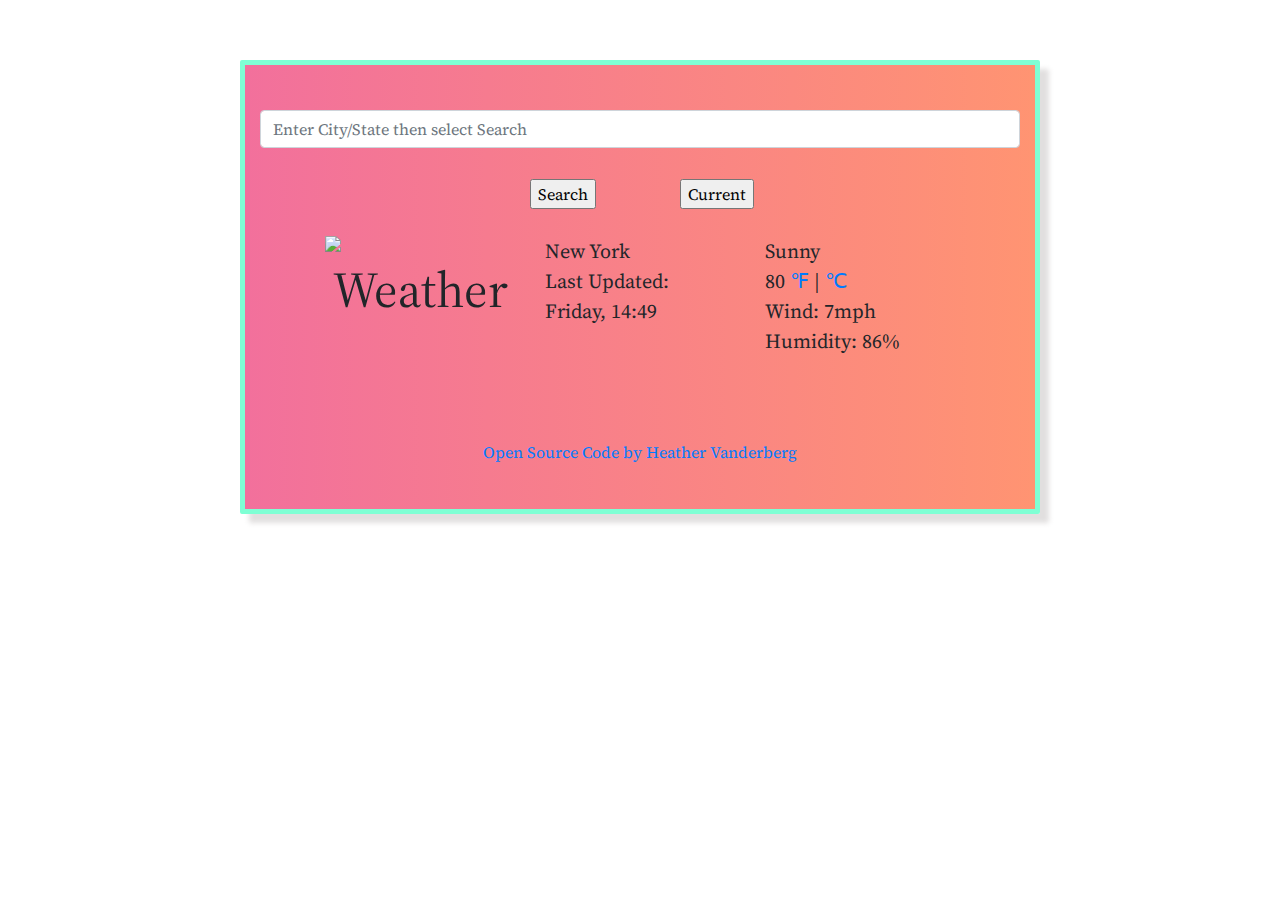
==== index.html @ 3ce9da76 "Update index.html" ====
<!DOCTYPE html>
<html lang="en">
  <head>
    <meta charset="UTF-8" />
    <meta http-equiv="X-UA-Compatible" content="IE=edge" />
    <meta name="viewport" content="width=device-width, initial-scale=1.0" />
    <title>Weather Wireframe</title>
    <link rel="stylesheet" href="weather.css" />
    <link
      rel="stylesheet"
      href="https://stackpath.bootstrapcdn.com/bootstrap/4.3.1/css/bootstrap.min.css"
      integrity="sha384-ggOyR0iXCbMQv3Xipma34MD+dH/1fQ784/j6cY/iJTQUOhcWr7x9JvoRxT2MZw1T"
      crossorigin="anonymous"
    />
    <link rel="preconnect" href="https://fonts.gstatic.com" />
    <link
      href="https://fonts.googleapis.com/css2?family=Lobster&family=Source+Serif+Pro&display=swap"
      rel="stylesheet"
    />
    <script src="https://unpkg.com/axios/dist/axios.min.js"></script>
  </head>
  <body class="weatherApp">
    <div class="container">
      <div class="row">
        <div class="col">
          <input
            type="City/State"
            id="inputLocation"
            class="form-control"
            aria-describedby="locationHelpBlock"
            placeholder="Enter City/State then select Search"
          />
          <br />
          <span class="btn" id="searchBtn">
            <input type="Submit" value="Search"
          /></span>
          <span class="btn" id="currentBtn">
            <input type="Submit" value="Current"
          /></span>
        </div>
        <div class="row currentDay">
          <div class="col currentIcon">
            <div>
              <img
                src="https://openweathermap.org/img/wn/10d@2x.png"
                alt="Weather"
                id="icon"
              />
            </div>
          </div>
          <div class="col currentInfo">
            <div id="currentLocation">New York</div>
            Last Updated:
            <div id="currentTime">Sunday, 12:00pm</div>
          </div>
          <div class="col addtInfo">
            <div id="currentCondition">Sunny</div>
            <span class="temperature" id="temperature">80</span>
            <span class="units">
              <a href="#" id="fahrenheit-link">℉</a>
              |
              <a href="#" id="celsius-link">℃</a>
            </span>
            <br />
            Wind: <span id="wind"> 7mph</span>
            <br />
            Humidity: <span id="humidity"> 86%</span>
            <div class="fiveDays"></div>
          </div>
        </div>
      </div>
      <br />
      <a href="https://github.com/hvander-capm/my-weather-project">
        Open Source Code by Heather Vanderberg
      </a>
    </div>
    <script src="unicorn.js"></script>
  </body>
</html>
---- weather.css ----
.container {
  background: linear-gradient(to right, rgb(242, 112, 156), rgb(255, 148, 114));
  font-family: "Source Serif Pro", serif;
  margin-block-start: 0;
  margin-block-end: 0;
  text-align: center;
  padding: 45px;
  margin: auto;
}
.row {
  display: flex;
  justify-content: space-evenly;
}
.weatherApp {
  border: 5px solid aquamarine;
  border-radius: 2px;
  box-shadow: 9px 9px 5px rgba(209, 206, 206, 0.664);
  max-width: 800px;
  margin: 60px auto;
}
.fiveDays {
  text-align: center;
  font-size: 20px;
  padding: 20px;
}
.btn {
  display: block;
  background-color: #ffff;
  cursor: pointer;
  transition: 250ms ease-in;
  width: 150px;
}
.btn :hover {
  background-color: aquamarine;
}

.currentDay {
  text-transform: capitalize;
  font-size: 20px;
  min-width: 700px;
  padding: 20px;
  margin: auto;
}
.currentIcon {
  text-align: center;
  font-size: 50px;
}
.currentInfo {
  text-align: left;
}
.addtInfo {
  text-align: left;
  max-width: 200px;
}
.form-text {
  font-style: italic;
  color: rgba(70, 68, 68, 0.932);
}
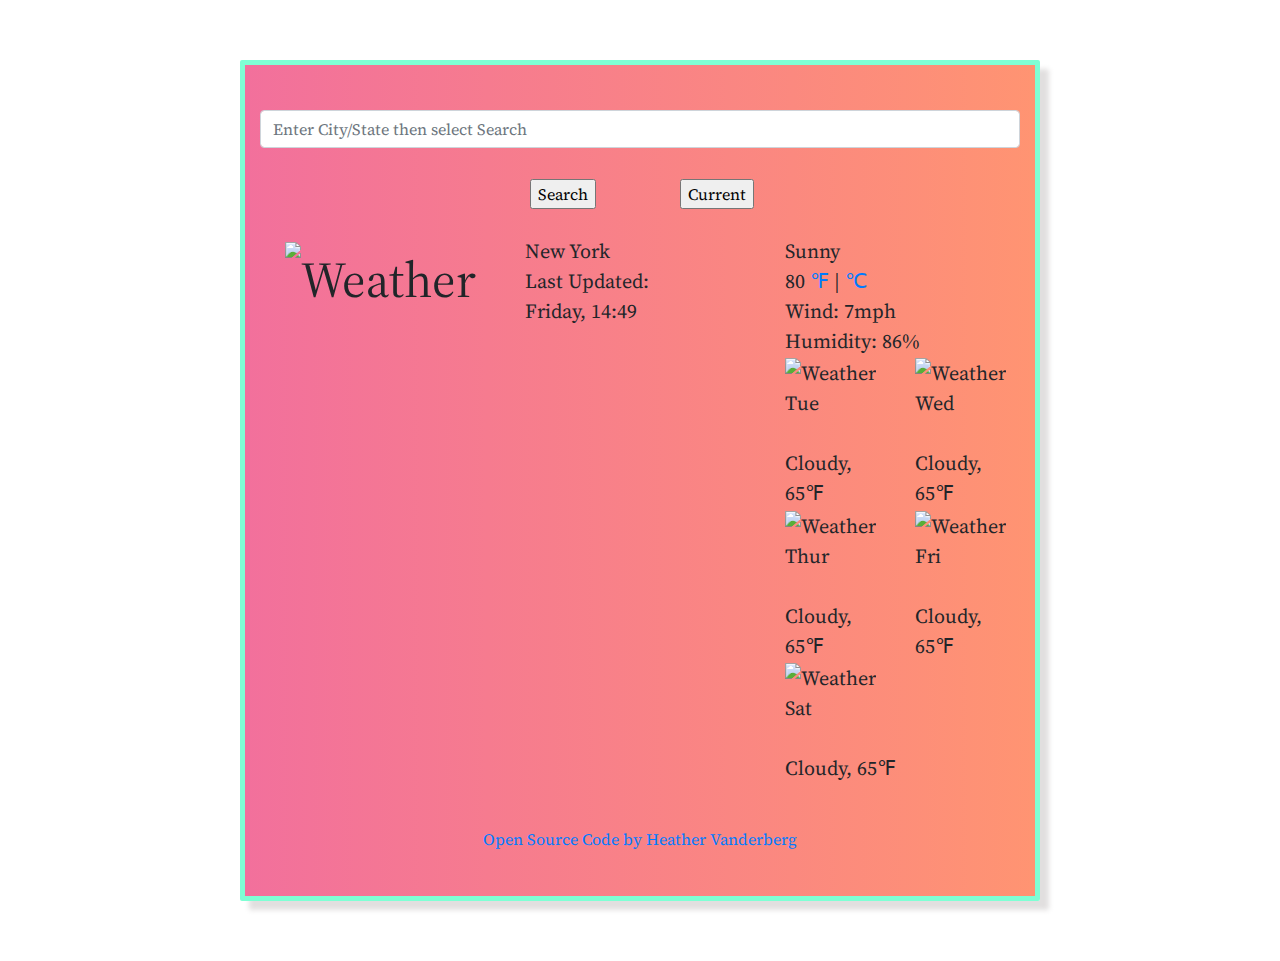
==== commit 32acff9c: "update from class to id for forecast" ====
--- a/index.html
+++ b/index.html
@@ -65,7 +65,7 @@
             Wind: <span id="wind"> 7mph</span>
             <br />
             Humidity: <span id="humidity"> 86%</span>
-            <div class="fiveDays"></div>
+            <div id="fiveDays"></div>
           </div>
         </div>
       </div>
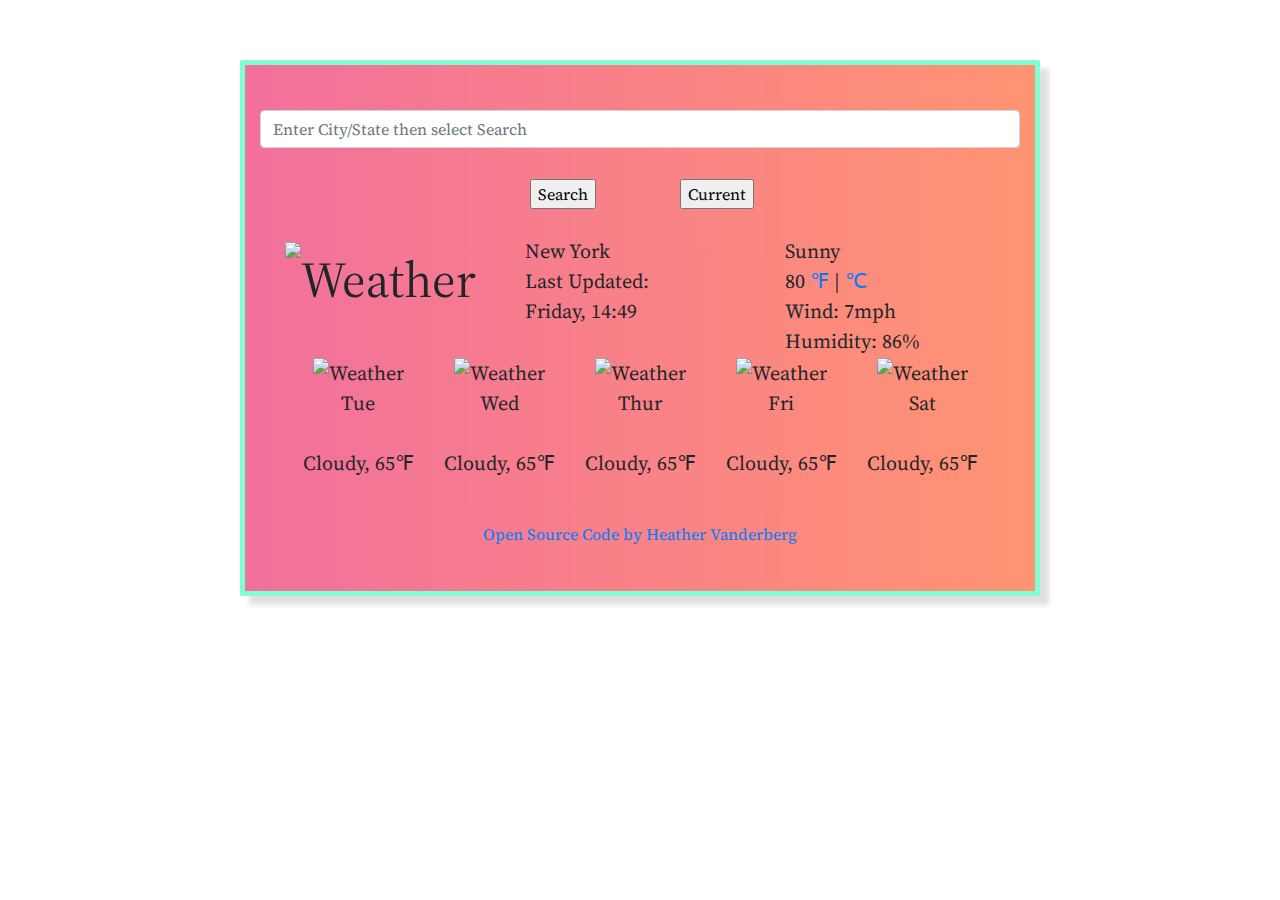
==== commit ab445a07: "update where forecast sits" ====
--- a/index.html
+++ b/index.html
@@ -65,8 +65,8 @@
             Wind: <span id="wind"> 7mph</span>
             <br />
             Humidity: <span id="humidity"> 86%</span>
-            <div id="fiveDays"></div>
           </div>
+          <div id="fiveDays"></div>
         </div>
       </div>
       <br />
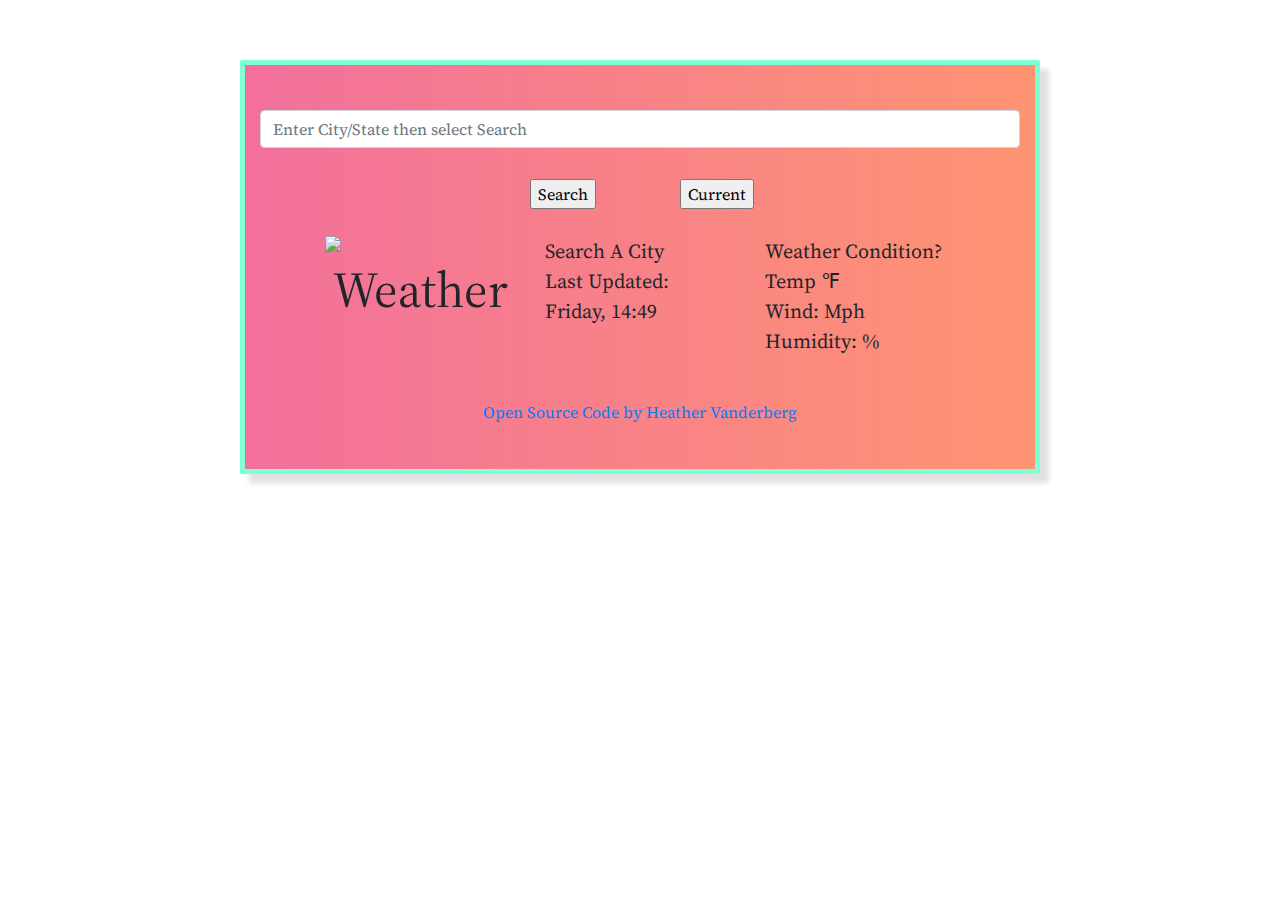
==== commit 4bc461e2: "Removed ℃ & ℉ links and JS" ====
--- a/index.html
+++ b/index.html
@@ -49,22 +49,18 @@
             </div>
           </div>
           <div class="col currentInfo">
-            <div id="currentLocation">New York</div>
+            <div id="currentLocation">Search a City</div>
             Last Updated:
             <div id="currentTime">Sunday, 12:00pm</div>
           </div>
           <div class="col addtInfo">
-            <div id="currentCondition">Sunny</div>
-            <span class="temperature" id="temperature">80</span>
-            <span class="units">
-              <a href="#" id="fahrenheit-link">℉</a>
-              |
-              <a href="#" id="celsius-link">℃</a>
-            </span>
+            <div id="currentCondition">Weather Condition?</div>
+            <span class="temperature" id="temperature">Temp</span>
+            <span class="units">℉</span>
             <br />
-            Wind: <span id="wind"> 7mph</span>
+            Wind: <span id="wind"> mph</span>
             <br />
-            Humidity: <span id="humidity"> 86%</span>
+            Humidity: <span id="humidity"> %</span>
           </div>
           <div id="fiveDays"></div>
         </div>
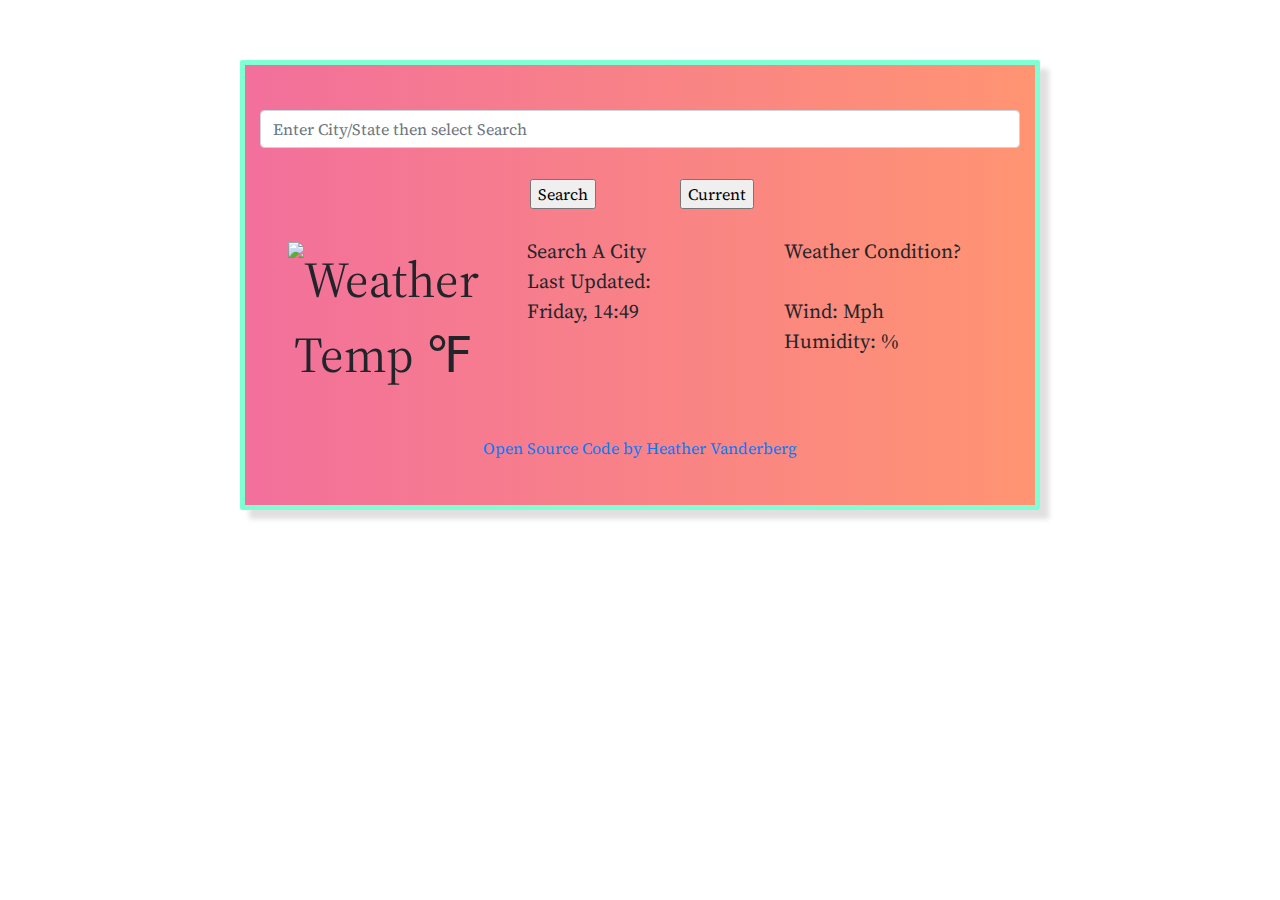
==== commit e39624a0: "move temp to be by icon" ====
--- a/index.html
+++ b/index.html
@@ -46,6 +46,8 @@
                 alt="Weather"
                 id="icon"
               />
+              <span class="temperature" id="temperature">Temp</span>
+              <span class="units">℉</span>
             </div>
           </div>
           <div class="col currentInfo">
@@ -55,8 +57,7 @@
           </div>
           <div class="col addtInfo">
             <div id="currentCondition">Weather Condition?</div>
-            <span class="temperature" id="temperature">Temp</span>
-            <span class="units">℉</span>
+
             <br />
             Wind: <span id="wind"> mph</span>
             <br />
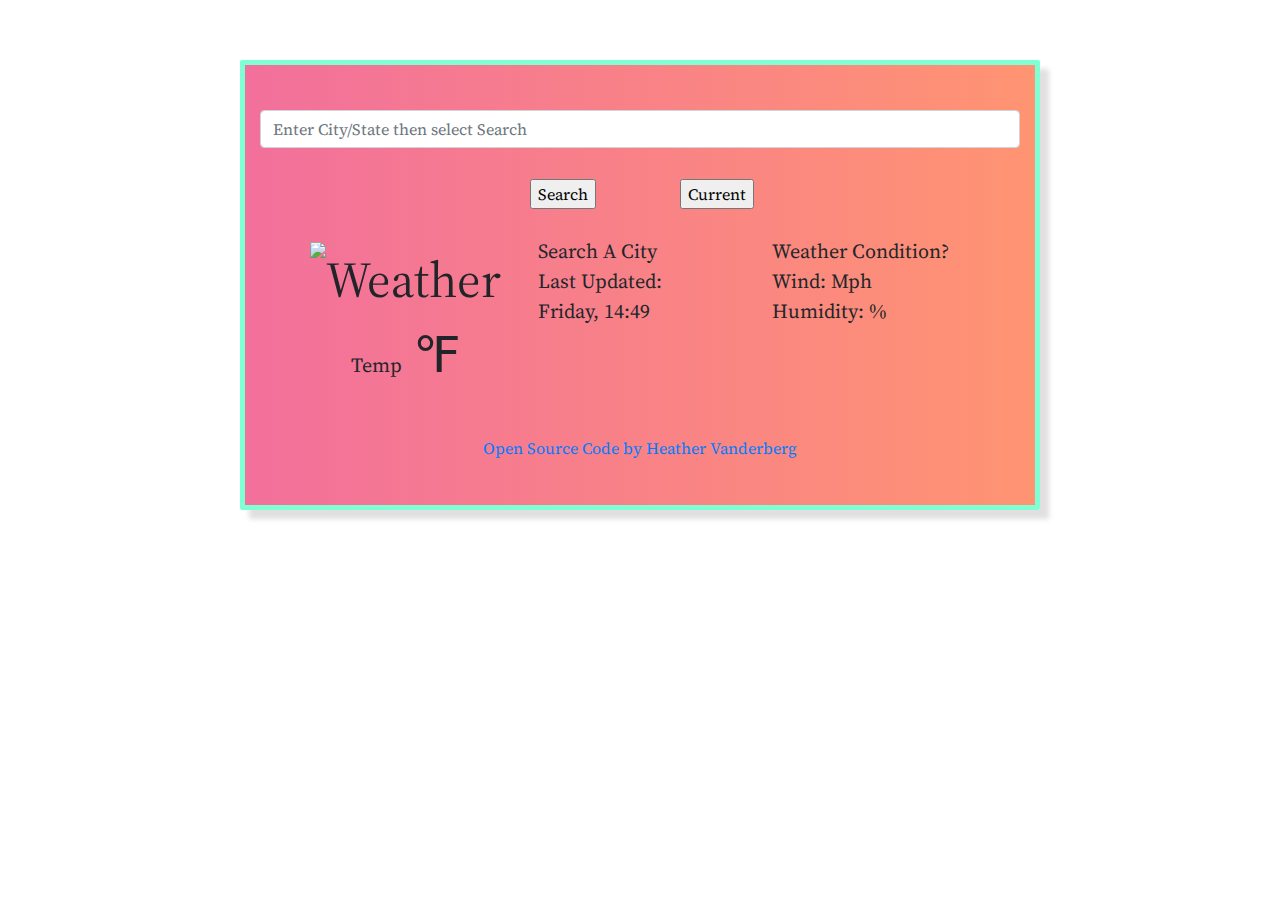
==== commit 680f423a: "update temp CSS" ====
--- a/index.html
+++ b/index.html
@@ -57,8 +57,6 @@
           </div>
           <div class="col addtInfo">
             <div id="currentCondition">Weather Condition?</div>
-
-            <br />
             Wind: <span id="wind"> mph</span>
             <br />
             Humidity: <span id="humidity"> %</span>
--- a/weather.css
+++ b/weather.css
@@ -33,7 +33,9 @@
 .btn :hover {
   background-color: aquamarine;
 }
-
+.temperature {
+  font-size: 20px;
+}
 .currentDay {
   text-transform: capitalize;
   font-size: 20px;
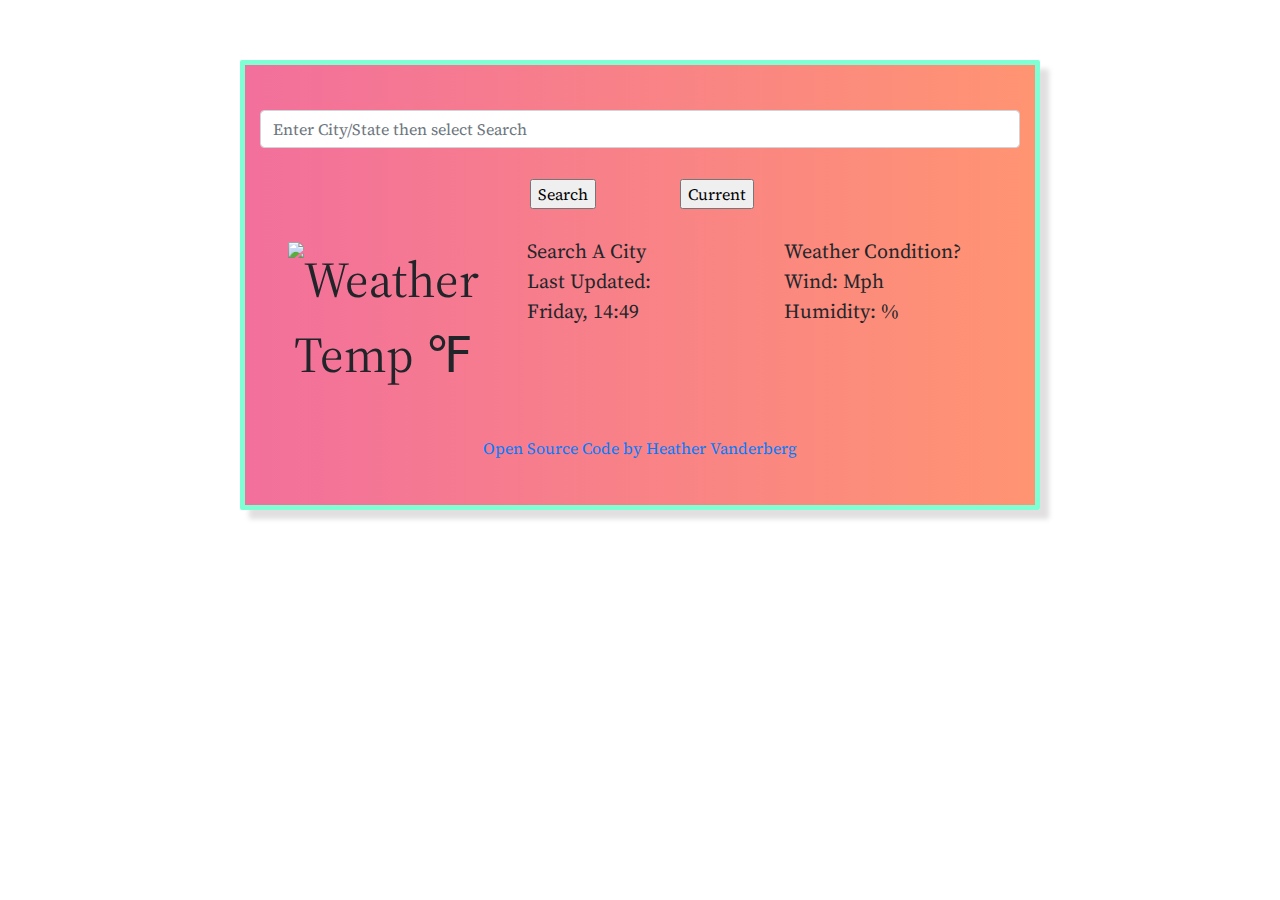
==== commit 0a7dff95: "update temp CSS pt2" ====
--- a/index.html
+++ b/index.html
@@ -46,8 +46,7 @@
                 alt="Weather"
                 id="icon"
               />
-              <span class="temperature" id="temperature">Temp</span>
-              <span class="units">℉</span>
+              <span class="temperature" id="temperature">Temp ℉</span>
             </div>
           </div>
           <div class="col currentInfo">
--- a/weather.css
+++ b/weather.css
@@ -34,7 +34,7 @@
   background-color: aquamarine;
 }
 .temperature {
-  font-size: 20px;
+  font-size: 50px;
 }
 .currentDay {
   text-transform: capitalize;
